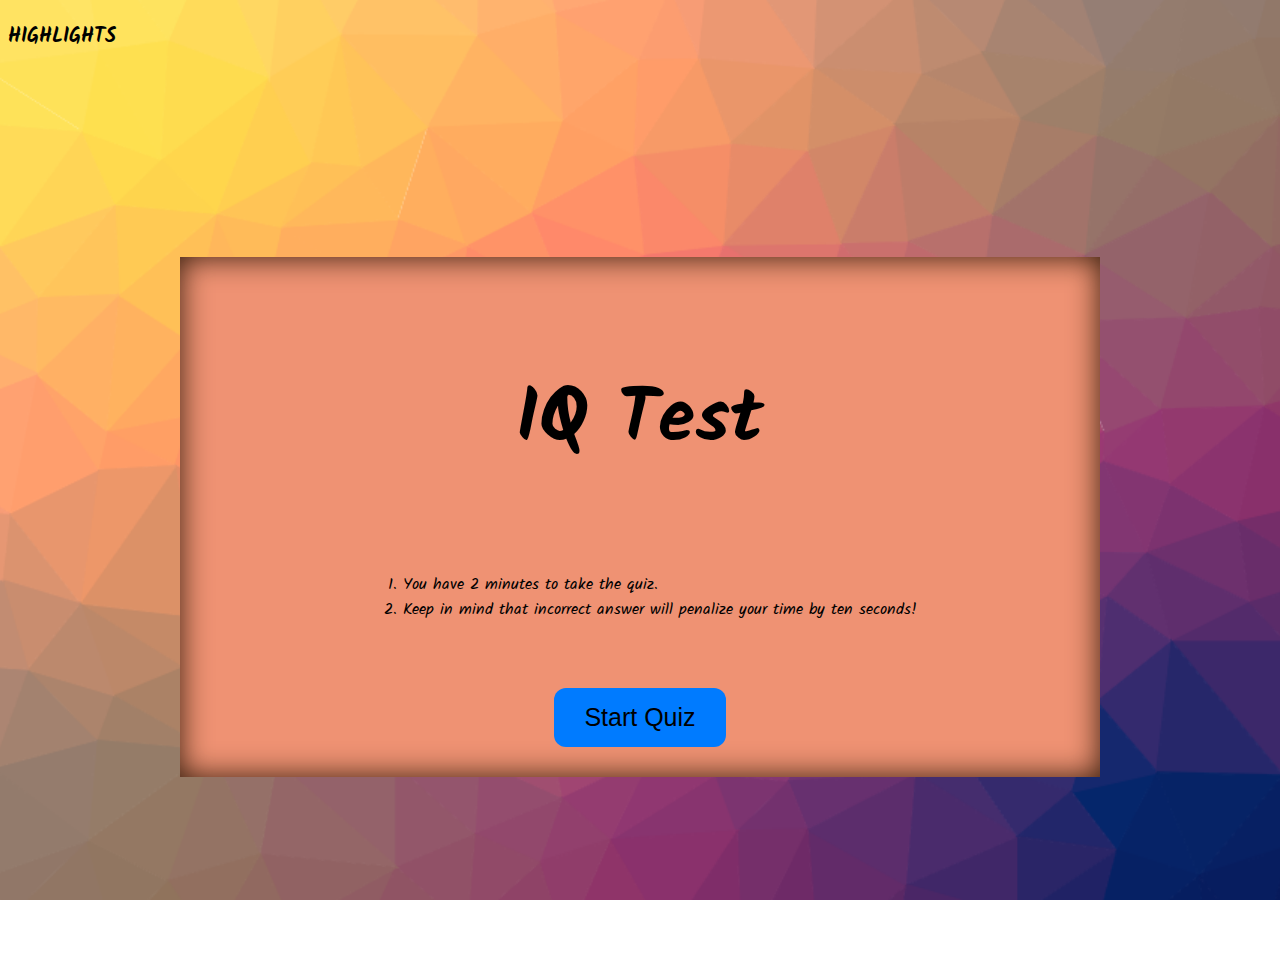
==== index.html @ 91ef0e99 "initial commit" ====
<!DOCTYPE html>
<html lang="en">

<head>
  <meta charset="UTF-8">
  <meta name="viewport" content="width=device-width, initial-scale=1.0">
  <meta name="description" content="">
  <link rel="stylesheet" type="text/css" href="./Assets/css/style.css">
  <link rel="preconnect" href="https://fonts.googleapis.com">
  <link rel="preconnect" href="https://fonts.gstatic.com" crossorigin>
  <link href="https://fonts.googleapis.com/css2?family=Kalam&display=swap" rel="stylesheet">
  <title>Document</title>
</head>

<body>
  <header>
    <h1><a href="./highlight.html">HIGHLIGHTS</a></h1>
    <h2></h2>
  </header>
  <main>
    <div id='box'>
      <h3>IQ Test</h3>
      <ol>
        <li>You have 2 minutes to take the quiz.</li>
        <li>Keep in mind that incorrect answer will penalize your time by ten seconds!</li>
      </ol>
      <section id='quiz-message'>
      </section>
      <br>
      <form id='save-score'>
      </form>
      <section id='question-box'>
        <div id='question'></div>
        <div id='question-option'></div>
      </section>
      <button type="button" id='generate'>Start Quiz</button>
    </div>
  </main>
  <script src="./Assets/js/script.js"></script>
</body>

</html>
---- Assets/css/style.css ----
body {
  font-family: 'Kalam', cursive;  
  background: url(../images/background.png) no-repeat center center fixed;
  -webkit-background-size: cover;
  -moz-background-size: cover;
  -o-background-size: cover;
  background-size: cover;
}

header {
  display: flex;
  justify-content: space-between;
}

h1 {
  font-size: 20px;
}

h2 {
  font-size: 20px;
  color:rgb(255, 38, 0);
}

h3 {
  font-size: 75px;
}

main {
  display: flex;
  flex-direction: column;
  justify-content: center;
  align-items: center;
  min-height: 100vh;
}

#box {
  width: 900px;
  height: 500px;
  padding: 10px;
  box-shadow: inset 0 0 30px #311b0b;  
  margin: 0;
  display: flex;
  flex-direction: column;
  justify-content: center;
  align-items: center;
  background-color: #ef9273;
}

#question {
  font-size: 20px;
  margin:25px;
}

#question-option {
  display: flex;
  justify-content: flex-start;
  flex-direction: column;
  align-items:center;
 
}

#question-option button {
  border-radius: 12px;
  background: aliceblue;
  border: 4px solid #84c5fe;
  margin: 5px;
}

.button {
  border-radius: 12px;
  background: aliceblue;
  border: 4px solid #f31e9e;
  font-size: 19px;
  font-weight: bolder;
  margin: 5px;
  width: 400px;
}

#question-option button:hover {
  color: #004085;
  background: #cce5ff;
  border: 4px solid #84c5fe;
}

#question-option button.correct{
  color: #155724;
  background: #cafcd6;
  border: 4px solid #84c5fe;
  font-size: 19px;
  font-weight: bolder;
  border-radius: 12px;
  margin: 5px;
  width: 400px;
}

#question-option button.incorrect {
  color: #300308;
  background: #da8c94;
  border: 4px solid #84c5fe;
  font-size: 19px;
  font-weight: bolder;
  border-radius: 12px;
  margin: 5px;
  width: 400px;
}



#generate {
  font-size: 25px;
  /* font-weight: 500; */
  color:black;
  padding: 15px 30px;
  outline: none;
  border: none;
  background: #007bff;
  cursor: pointer;
  border-radius: 12px;

}

#generate:hover {
  opacity: 0.7;
}

#quiz-message  {
  text-align: center;
  font-weight:bold;
}

a {
  text-decoration: none;
  color: black;
}
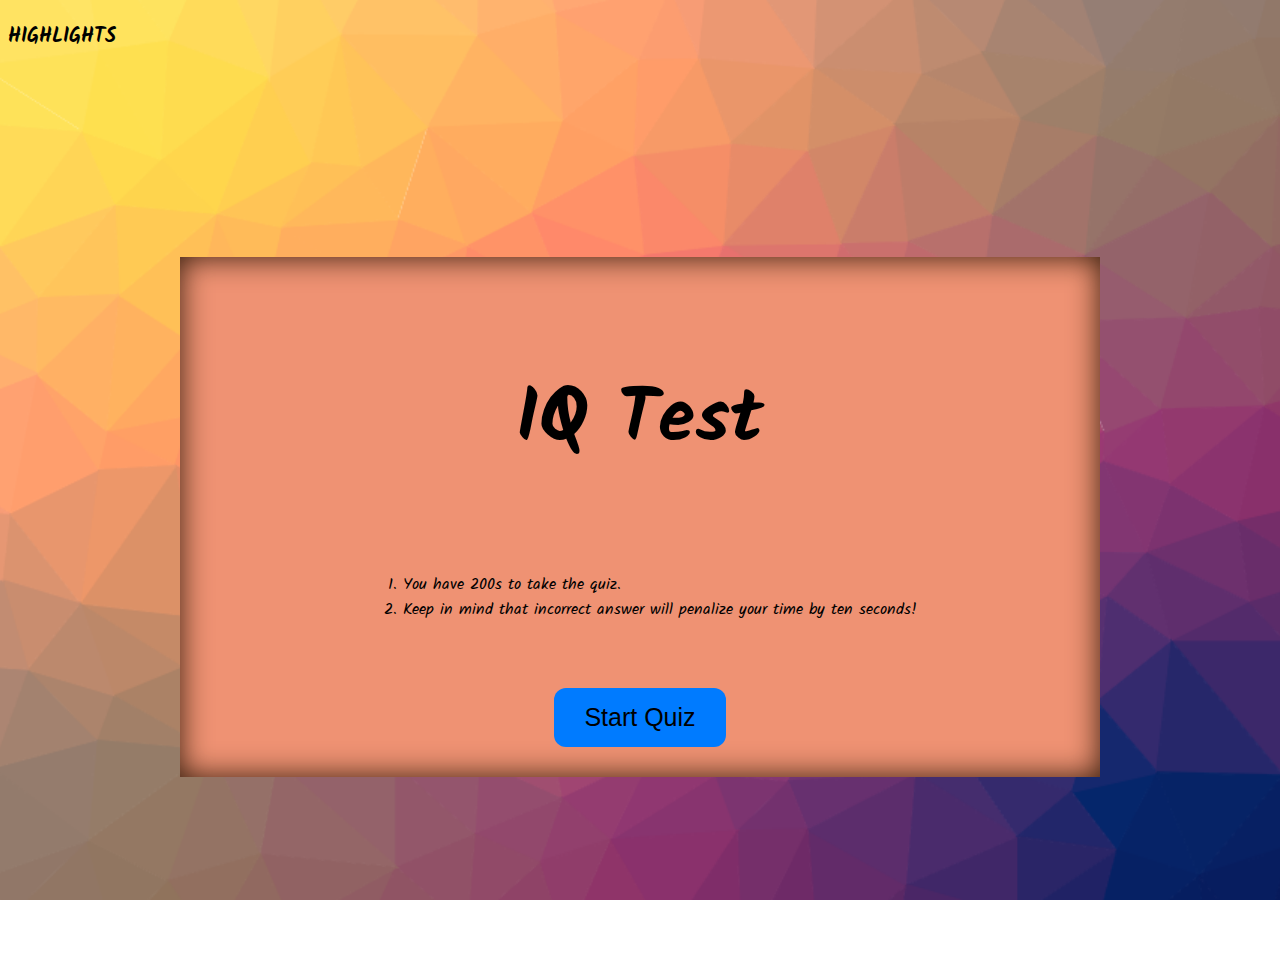
==== commit 57b433e7: "fixed some errors" ====
--- a/index.html
+++ b/index.html
@@ -21,7 +21,7 @@
     <div id='box'>
       <h3>IQ Test</h3>
       <ol>
-        <li>You have 2 minutes to take the quiz.</li>
+        <li>You have 200s to take the quiz.</li>
         <li>Keep in mind that incorrect answer will penalize your time by ten seconds!</li>
       </ol>
       <section id='quiz-message'>
--- a/Assets/css/style.css
+++ b/Assets/css/style.css
@@ -133,5 +133,11 @@
   color: black;
 }
 
+@media screen and (max-width: 900px) {
+  #box {
+    width: 400px;
+    height: 500px;
+  }
+}
 
 
